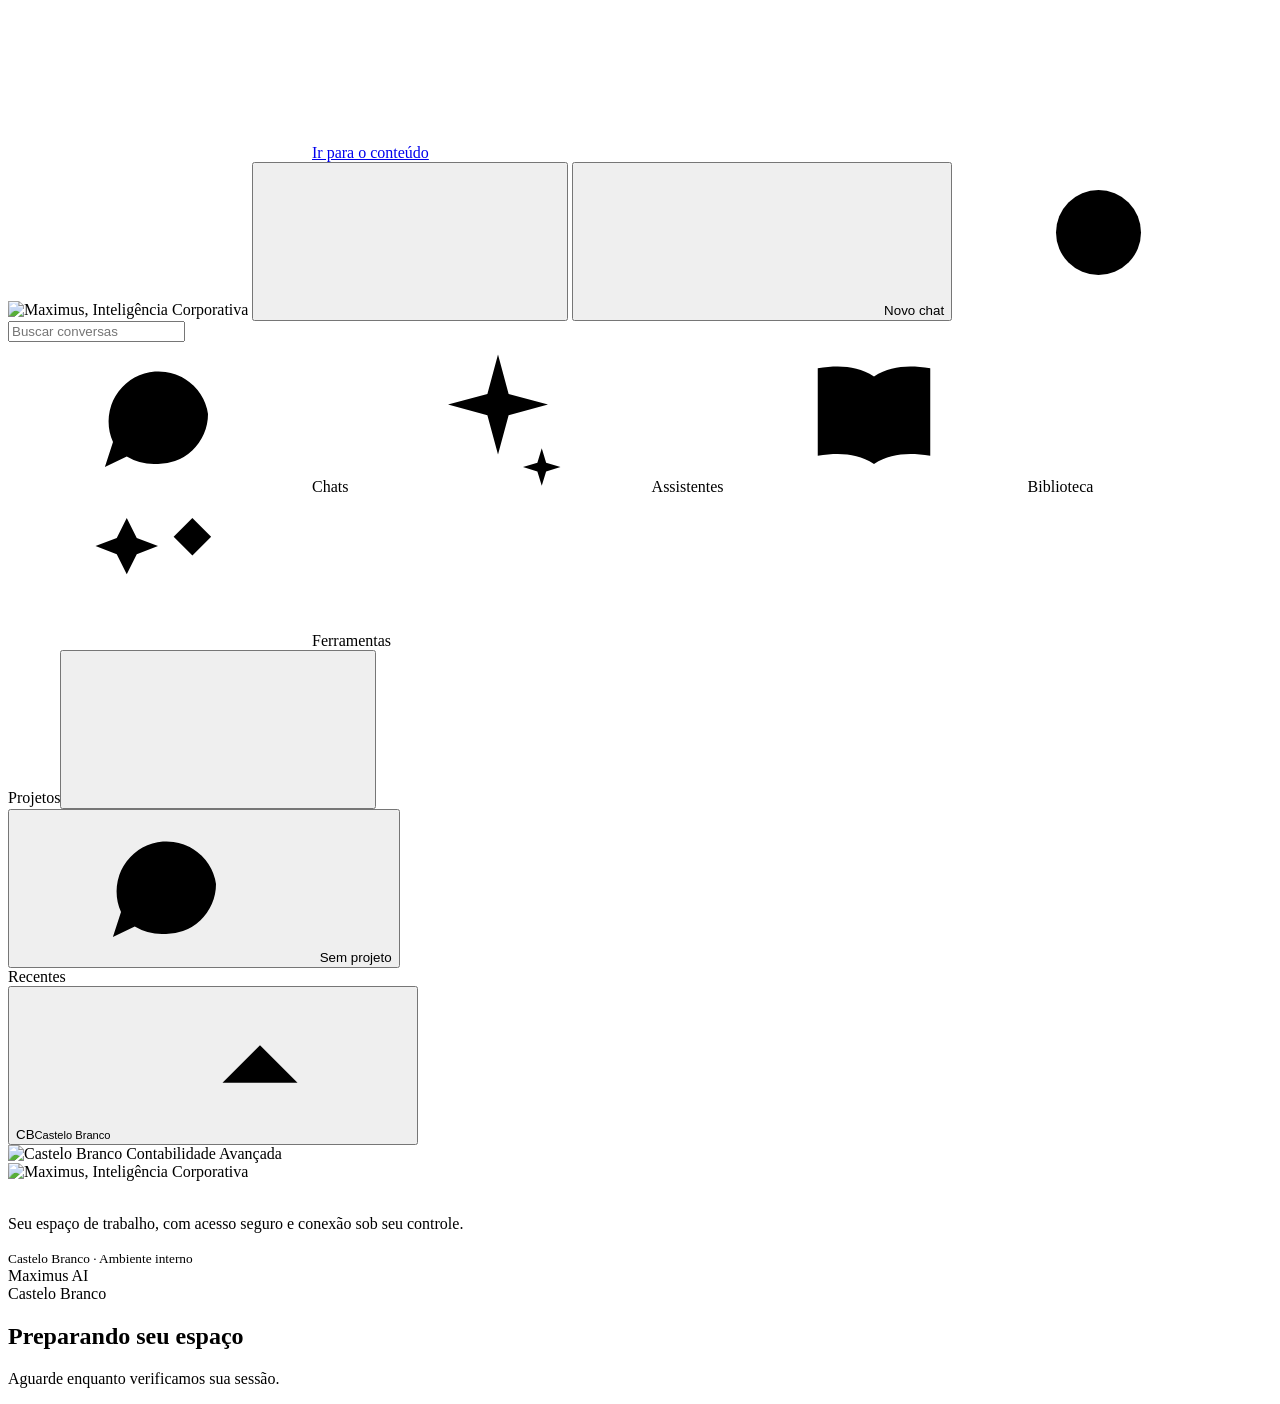
==== frontend/public/index.html @ 84b8471f "Build Maximus frontend and contextual chat MVP" ====
<!doctype html>
<html lang="pt-BR">
<head>
  <meta charset="utf-8">
  <meta name="viewport" content="width=device-width, initial-scale=1">
  <meta name="theme-color" content="#102f4a">
  <title>Maximus AI | Castelo Branco</title>
  <link rel="icon" href="/maximus-mark.svg" type="image/svg+xml">
  <link rel="stylesheet" href="/styles.css">
  <script src="/markdown-it.min.js" defer></script>
  <script src="/app.js" defer></script>
</head>
<body>
  <svg class="icon-sprite" xmlns="http://www.w3.org/2000/svg" aria-hidden="true">
    <symbol id="icon-plus" viewBox="0 0 24 24"><path d="M12 5v14M5 12h14"/></symbol>
    <symbol id="icon-search" viewBox="0 0 24 24"><circle cx="10.8" cy="10.8" r="6.8"/><path d="m16 16 4.5 4.5"/></symbol>
    <symbol id="icon-chat" viewBox="0 0 24 24"><path d="M20 11.5a8 8 0 0 1-8.5 8A8.5 8.5 0 0 1 7 18.3L3.5 20l1.3-4A8 8 0 1 1 20 11.5Z"/></symbol>
    <symbol id="icon-sparkles" viewBox="0 0 24 24"><path d="m12 2 1.7 6.3L20 10l-6.3 1.7L12 18l-1.7-6.3L4 10l6.3-1.7L12 2ZM19 17l.7 2.3L22 20l-2.3.7L19 23l-.7-2.3L16 20l2.3-.7L19 17Z"/></symbol>
    <symbol id="icon-book" viewBox="0 0 24 24"><path d="M12 5.5C9.2 3.8 6.5 3.7 3 4.2v14c3.5-.5 6.2-.4 9 1.3 2.8-1.7 5.5-1.8 9-1.3v-14c-3.5-.5-6.2-.4-9 1.3ZM12 5.5v14"/></symbol>
    <symbol id="icon-tools" viewBox="0 0 24 24"><path d="m14.5 6.5 3-3 3 3-3 3M3.5 20.5l10-10M7 3.5l1.6 3.2L12 8l-3.4 1.3L7 12.5 5.4 9.3 2 8l3.4-1.3L7 3.5Z"/></symbol>
    <symbol id="icon-accounts" viewBox="0 0 24 24"><rect x="3" y="5" width="18" height="14" rx="2"/><path d="M3 10h18M7 15h5"/></symbol>
    <symbol id="icon-logout" viewBox="0 0 24 24"><path d="M10 4H5a2 2 0 0 0-2 2v12a2 2 0 0 0 2 2h5M13 7l5 5-5 5M8 12h10"/></symbol>
    <symbol id="icon-settings" viewBox="0 0 24 24"><path d="M10 2.7h4l.6 2.1 1.9.8 1.9-1.1 2.8 2.8-1.1 1.9.8 1.9 2.1.6v4l-2.1.6-.8 1.9 1.1 1.9-2.8 2.8-1.9-1.1-1.9.8-.6 2.1h-4l-.6-2.1-1.9-.8-1.9 1.1-2.8-2.8 1.1-1.9-.8-1.9-2.1-.6v-4l2.1-.6.8-1.9-1.1-1.9 2.8-2.8 1.9 1.1 1.9-.8.6-2.1Z"/><circle cx="12" cy="12" r="3"/></symbol>
    <symbol id="icon-chevron-up" viewBox="0 0 24 24"><path d="m6 15 6-6 6 6"/></symbol>
    <symbol id="icon-arrow-up" viewBox="0 0 24 24"><path d="M12 20V4M5.5 10.5 12 4l6.5 6.5"/></symbol>
    <symbol id="icon-edit" viewBox="0 0 24 24"><path d="M4 20h4l11-11a2.1 2.1 0 0 0-4-4L4 16v4ZM13.5 6.5l4 4"/></symbol>
    <symbol id="icon-trash" viewBox="0 0 24 24"><path d="M4.5 7h15M9 7V4h6v3M7 7l1 13h8l1-13M10 10v7M14 10v7"/></symbol>
    <symbol id="icon-attach" viewBox="0 0 24 24"><path d="m8 12.5 6.9-6.9a3 3 0 0 1 4.2 4.2l-9.2 9.2a5 5 0 0 1-7.1-7.1l9.2-9.2M6.2 14.3l7.1-7.1"/></symbol>
    <symbol id="icon-mic" viewBox="0 0 24 24"><rect x="9" y="2.5" width="6" height="12" rx="3"/><path d="M5.5 10.5a6.5 6.5 0 0 0 13 0M12 17v4M8 21h8"/></symbol>
    <symbol id="icon-audio-file" viewBox="0 0 24 24"><path d="M5 3h9l5 5v13H5zM14 3v5h5M8 15h1m2-3v6m3-4v2m3-3v4"/></symbol>
    <symbol id="icon-file" viewBox="0 0 24 24"><path d="M6 2.5h8l4 4V21H6a2 2 0 0 1-2-2V4.5a2 2 0 0 1 2-2ZM14 2.5v5h4M8 12h8M8 16h6"/></symbol>
    <symbol id="icon-file-image" viewBox="0 0 24 24"><rect x="3" y="3" width="18" height="18" rx="2"/><circle cx="8" cy="8" r="1.5"/><path d="m4 17 5-5 3 3 3-4 5 6"/></symbol>
    <symbol id="icon-file-table" viewBox="0 0 24 24"><rect x="3" y="3" width="18" height="18" rx="2"/><path d="M3 9h18M3 15h18M10 9v12M16 9v12"/></symbol>
    <symbol id="icon-file-slides" viewBox="0 0 24 24"><rect x="3" y="4" width="18" height="14" rx="2"/><path d="M12 18v3M8 21h8M7 9h10M7 13h7"/></symbol>
    <symbol id="icon-folder" viewBox="0 0 24 24"><path d="M3 6.5h7l2 2h9v10.5a2 2 0 0 1-2 2H5a2 2 0 0 1-2-2z"/></symbol>
    <symbol id="icon-close" viewBox="0 0 24 24"><path d="m5 5 14 14M19 5 5 19"/></symbol>
  </svg>
  <a class="skip-link" href="#main">Ir para o conteúdo</a>
  <div class="shell">
    <aside class="rail" aria-label="Identidade visual">
      <div class="chat-sidebar">
        <img class="chat-sidebar-logo" src="/maximus-logo-transparent.png" alt="Maximus, Inteligência Corporativa">
        <button id="chat-mobile-close" class="chat-mobile-close" type="button" aria-label="Fechar conversas"><svg class="ui-icon"><use href="#icon-close"/></svg></button>
        <button id="chat-new" class="chat-side-start" type="button"><svg class="ui-icon"><use href="#icon-plus"/></svg> Novo chat</button>
        <label class="chat-side-search" for="chat-search"><svg class="ui-icon"><use href="#icon-search"/></svg><input id="chat-search" type="search" maxlength="200" placeholder="Buscar conversas" autocomplete="off"></label>
        <nav class="chat-side-nav" aria-label="Navegação do chat"><span class="chat-side-current" aria-current="page"><svg class="ui-icon"><use href="#icon-chat"/></svg> Chats</span><button id="chat-sidebar-governance" type="button" hidden><svg class="ui-icon"><use href="#icon-accounts"/></svg> Governança</button><span><svg class="ui-icon"><use href="#icon-sparkles"/></svg> Assistentes</span><span><svg class="ui-icon"><use href="#icon-book"/></svg> Biblioteca</span><span><svg class="ui-icon"><use href="#icon-tools"/></svg> Ferramentas</span></nav>
        <div class="chat-side-recent"><section class="chat-side-projects" aria-label="Projetos"><div class="chat-project-heading"><span>Projetos</span><button id="chat-project-new" type="button" aria-label="Criar projeto" title="Criar projeto"><svg class="ui-icon"><use href="#icon-plus"/></svg></button></div><button id="chat-project-general" class="chat-project-open" type="button"><svg class="ui-icon"><use href="#icon-chat"/></svg> Sem projeto</button><div id="chat-project-list"></div></section><span id="chat-list-heading">Recentes</span><div id="chat-conversations" aria-live="polite"></div><button id="chat-list-more" type="button" hidden>Carregar mais</button><form id="chat-title-form" class="chat-title-form" hidden><label class="sr-only" for="chat-title-input">Título da conversa</label><input id="chat-title-input" maxlength="60" required><button type="submit" aria-label="Salvar título">✓</button><button id="chat-title-cancel" type="button" aria-label="Cancelar">×</button></form></div>
        <div class="chat-side-user-wrap">
          <div id="chat-user-menu" class="chat-user-menu" hidden><button id="chat-menu-context" type="button"><svg class="ui-icon"><use href="#icon-book"/></svg> Meu contexto</button><button id="chat-menu-governance" type="button" hidden><svg class="ui-icon"><use href="#icon-accounts"/></svg> Governança</button><span class="chat-settings-unavailable"><svg class="ui-icon"><use href="#icon-settings"/></svg> Configurações <small>Em breve</small></span><button id="chat-sidebar-logout" type="button"><svg class="ui-icon"><use href="#icon-logout"/></svg> Sair</button></div>
          <button id="chat-side-user" class="chat-side-user" type="button" aria-expanded="false" aria-controls="chat-user-menu" aria-label="Abrir menu do perfil"><span class="chat-side-avatar" aria-hidden="true">CB</span><span class="chat-side-identity"><strong id="chat-sidebar-employee"></strong><small>Castelo Branco</small></span><svg class="ui-icon chat-side-chevron" aria-hidden="true"><use href="#icon-chevron-up"/></svg></button>
        </div>
      </div>
      <div class="brand"><img class="company-logo" src="/castelo-branco.png" alt="Castelo Branco Contabilidade Avançada"></div>
      <div class="login-product"><img src="/maximus-logo-transparent.png" alt="Maximus, Inteligência Corporativa"></div>
      <div class="rail-center" aria-hidden="true"><span class="orbit orbit-one"></span><span class="orbit orbit-two"></span><span class="orbit-core"><img src="/castelo-lion.png" alt=""></span></div>
      <div class="rail-footer"><span class="rail-rule"></span><p>Seu espaço de trabalho, com acesso seguro e conexão sob seu controle.</p><small>Castelo Branco · Ambiente interno</small></div>
    </aside>

    <main id="main" class="main" tabindex="-1">
      <header class="topbar"><div class="topbar-product"><img src="/maximus-mark.svg" alt=""><span>Maximus AI</span></div><nav id="workspace-nav" class="workspace-nav" aria-label="Área de trabalho" hidden><button id="chat-nav" class="text-button" type="button">Conversa</button><button id="accounts-nav" class="text-button" type="button">Contas</button><button id="governance-nav" class="text-button" type="button">Governança</button></nav><div id="session-actions" class="session-actions" hidden><span id="employee-label"></span><button id="logout-button" class="text-button" type="button">Sair da conta</button></div></header>
      <div id="status" class="status" role="status" aria-live="polite" hidden></div>

      <section id="loading-view" class="view narrow-view" aria-labelledby="loading-title"><span class="eyebrow">Castelo Branco</span><h1 id="loading-title" tabindex="-1">Preparando seu espaço</h1><p>Aguarde enquanto verificamos sua sessão.</p><span class="loading-bar" aria-hidden="true"></span></section>

      <section id="login-view" class="view narrow-view" aria-labelledby="login-title" hidden>
        <div class="login-company" aria-label="Castelo Branco Contabilidade Avançada"><img src="/castelo-lion.png" alt=""><span><strong>CASTELO<br>BRANCO</strong><small>CONTABILIDADE AVANÇADA</small></span></div>
        <h1 id="login-title" tabindex="-1">Entrar na sua conta</h1><p class="lead">Acesse o Maximus AI com seu código de colaborador e sua senha.</p>
        <form id="login-form" class="form-card">
          <label for="employee-code">Código de colaborador</label><input id="employee-code" name="employee_code" autocomplete="username" placeholder="Seu código de acesso" maxlength="128" required>
          <label for="login-password">Senha</label><input id="login-password" name="password" type="password" autocomplete="current-password" placeholder="Sua senha" maxlength="1024" required>
          <p id="login-error" class="field-error" role="alert" hidden></p>
          <button class="primary-button" type="submit">Entrar <span aria-hidden="true">→</span></button>
        </form>
        <p class="support-note">Ainda não recebeu acesso? Fale com o responsável pela sua conta na Castelo Branco.</p>
      </section>

      <section id="password-view" class="view narrow-view" aria-labelledby="password-title" hidden>
        <span class="eyebrow">Primeiro acesso</span><h1 id="password-title" tabindex="-1">Crie sua senha definitiva.</h1><p class="lead">Sua senha temporária precisa ser trocada antes de usar o Maximus AI.</p>
        <form id="password-form" class="form-card">
          <label for="current-password">Senha temporária</label><input id="current-password" name="current_password" type="password" autocomplete="current-password" required>
          <label for="new-password">Nova senha</label><input id="new-password" name="new_password" type="password" autocomplete="new-password" minlength="12" maxlength="1024" required aria-describedby="password-hint">
          <p id="password-hint" class="input-hint">Use pelo menos 12 caracteres.</p>
          <label for="confirm-password">Confirme a nova senha</label><input id="confirm-password" name="confirm_password" type="password" autocomplete="new-password" required>
          <p id="password-error" class="field-error" role="alert" hidden></p>
          <button class="primary-button" type="submit">Salvar nova senha <span aria-hidden="true">↗</span></button>
        </form>
      </section>

      <section id="home-view" class="view wide-view" aria-labelledby="home-title" hidden>
        <div class="page-heading"><div><span class="eyebrow">Contas atribuídas</span><h1 id="home-title" tabindex="-1">Suas contas</h1><p class="lead">Veja as contas disponíveis e conclua a conexão quando necessário.</p></div><span class="phase-tag">Acesso protegido</span></div>
        <div class="section-heading"><div><h2>Suas contas</h2><p>Somente as contas atribuídas a você aparecem nesta lista.</p></div><button id="refresh-button" class="secondary-button" type="button">Atualizar</button></div>
        <div id="credentials-list" class="credentials-list" aria-live="polite"></div>
      </section>

      <section id="chat-view" class="view chat-view" aria-labelledby="chat-title" hidden>
        <h1 id="chat-title" class="sr-only" tabindex="-1">Conversa com Maximus AI</h1>
        <header class="chat-topbar"><strong id="chat-topic">Nova conversa</strong><div class="chat-top-actions"><button id="chat-mobile-list" class="text-button" type="button">Conversas</button><button id="chat-context" class="text-button" type="button"><svg class="ui-icon"><use href="#icon-book"/></svg> Contexto</button><label class="credential-picker" for="chat-credential" hidden>Conta<select id="chat-credential"></select></label><button id="chat-header-accounts" class="text-button" type="button" hidden><svg class="ui-icon"><use href="#icon-accounts"/></svg> Contas</button><button id="chat-header-logout" class="text-button" type="button"><svg class="ui-icon"><use href="#icon-logout"/></svg> Sair</button></div></header>
        <div class="chat-stage"><div id="chat-reconnect" class="chat-reconnect" hidden><p id="chat-reconnect-text"></p><button id="chat-reconnect-button" class="secondary-button" type="button">Reconectar conta</button></div><div class="chat-history-actions"><button id="chat-more" class="text-button" type="button" hidden>Carregar mensagens anteriores</button></div><div id="chat-transcript" class="chat-transcript" role="log" aria-label="Mensagens da conversa" aria-live="polite" tabindex="0"></div><div id="chat-files" class="chat-files" aria-live="polite"></div><p id="chat-audio-status" class="chat-audio-status" role="status" hidden></p><form id="chat-form" class="chat-composer"><details id="chat-add-menu" class="chat-add-menu"><summary title="Adicionar conteúdo" aria-label="Adicionar conteúdo"><svg class="ui-icon" aria-hidden="true"><use href="#icon-plus"/></svg></summary><div class="chat-add-options"><button id="chat-add-file" type="button"><svg class="ui-icon" aria-hidden="true"><use href="#icon-attach"/></svg> Adicionar arquivos</button><button id="chat-add-audio" type="button"><svg class="ui-icon" aria-hidden="true"><use href="#icon-audio-file"/></svg> Transcrever áudio</button></div></details><input id="chat-attachments" class="sr-only" type="file" multiple accept=".pdf,.txt,.md,.csv,.tsv,.doc,.docx,.rtf,.odt,.ppt,.pptx,.xls,.xlsx,.json,.xml,.html,.py,.js,.ts,.css,.sql,.yaml,.yml,.png,.jpg,.jpeg,.webp,.gif"><input id="chat-audio-file" class="sr-only" type="file" accept=".mp3,.mp4,.mpeg,.mpga,.m4a,.wav,.webm,.ogg,.opus"><label for="chat-text" class="sr-only">Sua mensagem</label><textarea id="chat-text" name="text" rows="1" maxlength="100000" placeholder="Digite sua mensagem..."></textarea><button id="chat-record" class="chat-attach" type="button" title="Gravar áudio" aria-label="Gravar áudio"><svg class="ui-icon" aria-hidden="true"><use href="#icon-mic"/></svg></button><button class="chat-send" type="submit" aria-label="Enviar mensagem"><svg class="ui-icon"><use href="#icon-arrow-up"/></svg></button></form><p class="chat-caution">O Maximus pode cometer erros. Verifique informações importantes.</p></div>
      </section>

      <section id="governance-view" class="view governance-view" aria-labelledby="governance-title" hidden>
        <div class="page-heading"><div><span class="eyebrow">Governança</span><h1 id="governance-title" tabindex="-1">Visão de uso</h1><p class="lead">Indicadores agregados e ocorrências da organização.</p></div></div>
        <form id="report-form" class="report-filters"><label for="report-start">De<input id="report-start" type="date" required></label><label for="report-end">Até<input id="report-end" type="date" required></label><button class="secondary-button" type="submit">Atualizar</button><button id="report-export" class="secondary-button" type="button">Exportar relatório</button></form>
        <div id="report-summary" class="report-summary" aria-live="polite"></div>
        <div class="governance-grid"><section class="governance-panel" aria-labelledby="usage-title"><h2 id="usage-title">Uso por departamento</h2><div id="usage-list"></div></section><section class="governance-panel" aria-labelledby="categories-title"><h2 id="categories-title">Categorias de achados</h2><div id="categories-list"></div></section></div>
        <div class="governance-grid"><section class="governance-panel" aria-labelledby="runs-title"><h2 id="runs-title">Runs recentes</h2><div id="governance-runs"></div><button id="runs-more" class="text-button" type="button" hidden>Carregar mais</button></section><section class="governance-panel" aria-labelledby="findings-title"><h2 id="findings-title">Achados e alertas</h2><div id="governance-findings"></div><div id="governance-alerts"></div></section></div>
        <section id="run-detail" class="governance-panel run-detail" aria-labelledby="run-detail-title" hidden><div class="detail-heading"><h2 id="run-detail-title">Detalhe do run</h2><button id="run-detail-close" class="text-button" type="button">Fechar</button></div><p>Esta leitura de conteúdo bruto foi registrada para auditoria.</p><pre id="run-detail-content"></pre><button id="run-export" class="secondary-button" type="button">Exportar este run</button></section>
      </section>

      <section id="connect-view" class="view narrow-view" aria-labelledby="connect-title" hidden>
        <button id="back-button" class="back-button" type="button"><span aria-hidden="true">←</span> Voltar às contas</button>
        <span class="eyebrow">Conexão da conta</span><h1 id="connect-title" tabindex="-1">Conclua a conexão.</h1><p id="connect-description" class="lead"></p>
        <ol class="steps"><li>Na outra aba, entre na conta e autorize o acesso.</li><li>Ao terminar, copie o endereço completo da página que abrir, mesmo que ela mostre um erro de conexão.</li><li>Volte aqui, cole o endereço e conclua.</li></ol>
        <p class="timeout-note">Este pedido de conexão vale por 10 minutos. Se o prazo acabar, comece novamente.</p>
        <p id="authorize-fallback" class="fallback-link" hidden>Não abriu outra aba? <a id="authorize-link" href="#" target="_blank" rel="noopener noreferrer">Abrir página de autorização</a>.</p>
        <form id="callback-form" class="form-card"><label for="callback-url">Endereço final da página</label><input id="callback-url" name="callback_url" type="url" inputmode="url" autocomplete="off" placeholder="Cole a URL completa aqui" maxlength="4096" required><p id="callback-error" class="field-error" role="alert" hidden></p><button class="primary-button" type="submit">Concluir conexão <span aria-hidden="true">↗</span></button></form>
      </section>
    </main>
  </div>
  <dialog id="project-dialog" class="project-dialog" aria-labelledby="project-dialog-title"><form id="project-form"><h2 id="project-dialog-title">Novo projeto</h2><label for="project-name">Nome do projeto</label><input id="project-name" maxlength="80" required><div class="project-dialog-actions"><button id="project-cancel" class="secondary-button" type="button">Cancelar</button><button class="primary-button" type="submit">Salvar</button></div></form></dialog>
  <dialog id="context-dialog" class="context-dialog" aria-labelledby="context-title"><div class="context-head"><div><h2 id="context-title">Contexto</h2><p>O que o Maximus sabe sobre você e como deve responder.</p></div><button id="context-close" class="text-button" type="button" aria-label="Fechar contexto">Fechar</button></div><label for="context-scope">Ver contexto de</label><select id="context-scope"><option value="profile">Meu perfil</option><option value="project">Projeto atual</option><option value="conversation">Conversa atual</option></select><form id="profile-form" hidden><label for="profile-text">Perfil do colaborador</label><p>O Maximus atualiza este texto quando você compartilha informações duráveis. Você pode corrigir ou apagar o conteúdo.</p><textarea id="profile-text" maxlength="3000" rows="7" placeholder="O perfil será formado ao longo das conversas."></textarea><p id="profile-error" class="field-error" role="alert" hidden></p><button class="secondary-button" type="submit">Salvar perfil</button></form><h3 id="context-list-label">Notas adicionais</h3><div id="context-list" class="context-list" aria-live="polite"></div><form id="context-form"><label for="context-kind">Tipo</label><select id="context-kind"><option value="instruction">Instrução</option><option value="memory">Memória</option></select><label for="context-content">Conteúdo</label><textarea id="context-content" maxlength="1000" rows="3" required placeholder="Ex.: Prefiro respostas objetivas."></textarea><p id="context-error" class="field-error" role="alert" hidden></p><div class="project-dialog-actions"><button id="context-cancel-edit" class="secondary-button" type="button" hidden>Cancelar edição</button><button class="primary-button" type="submit">Adicionar</button></div></form></dialog>
  <dialog id="artifact-dialog" class="artifact-dialog" aria-labelledby="artifact-dialog-title">
    <div class="artifact-dialog-head"><div><span class="eyebrow">Prévia do arquivo</span><h2 id="artifact-dialog-title"></h2></div><button id="artifact-dialog-close" type="button" aria-label="Fechar visualização">Fechar</button></div>
    <div id="artifact-dialog-body" class="artifact-dialog-body" aria-live="polite"></div>
    <div class="artifact-dialog-foot"><p id="artifact-dialog-note"></p><a id="artifact-dialog-download" class="secondary-button" href="" download>Baixar arquivo</a></div>
  </dialog>
</body>
</html>
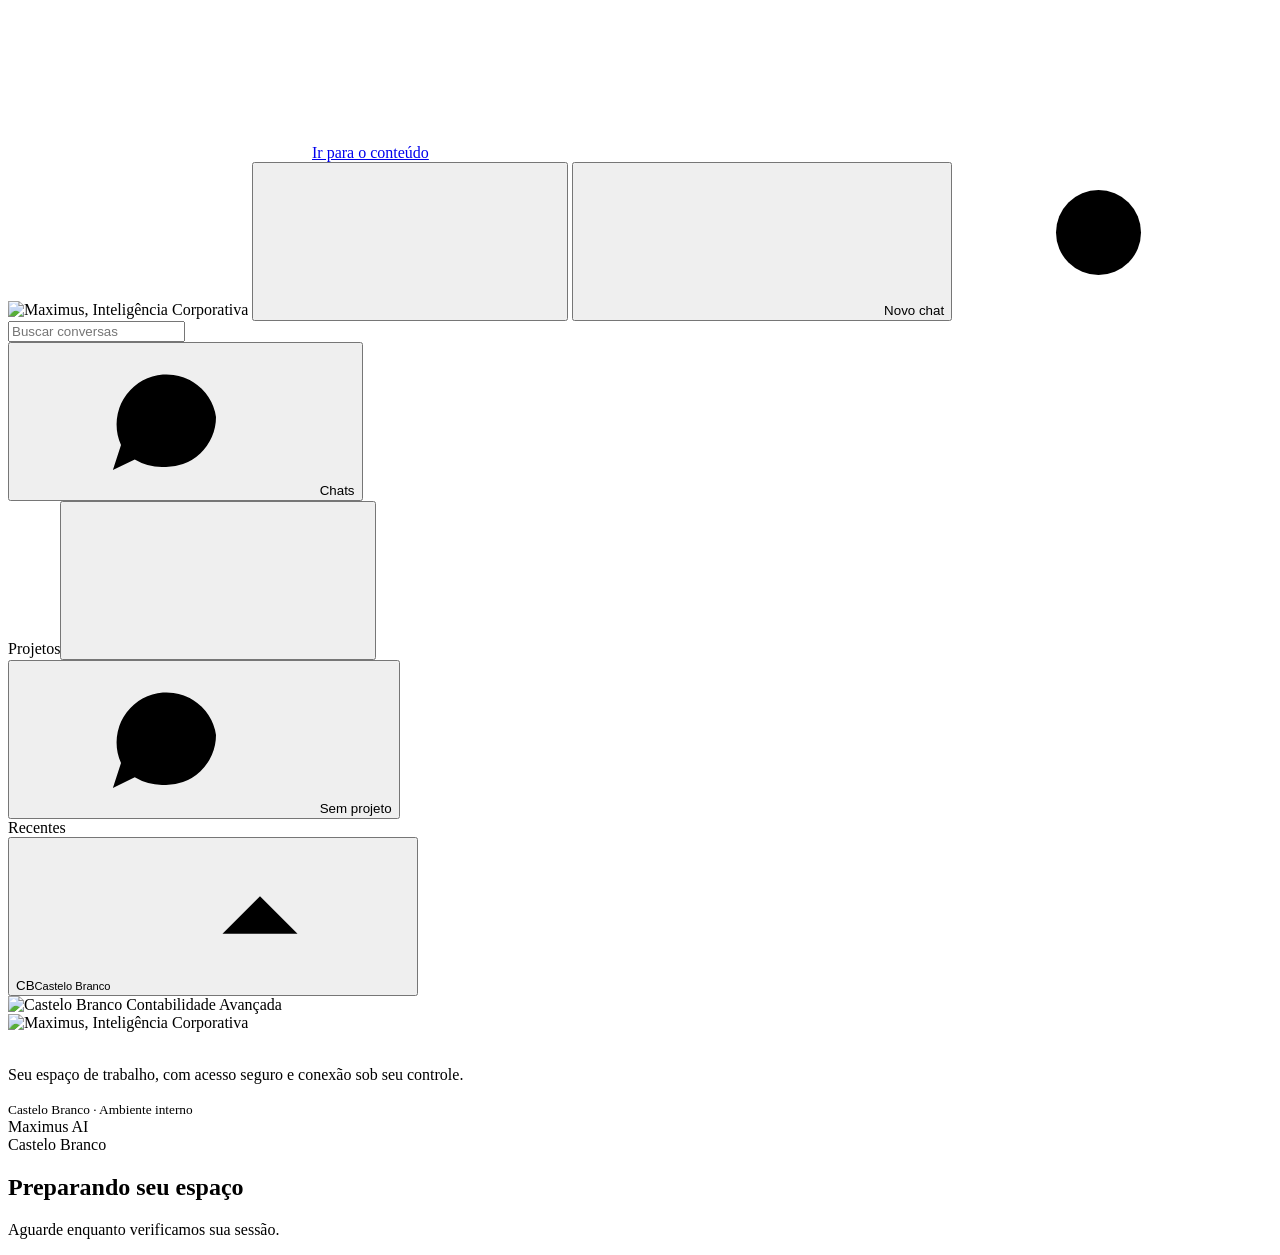
==== commit 17e7f822: "Add department knowledge and profile learning" ====
--- a/frontend/public/index.html
+++ b/frontend/public/index.html
@@ -43,7 +43,7 @@
         <button id="chat-mobile-close" class="chat-mobile-close" type="button" aria-label="Fechar conversas"><svg class="ui-icon"><use href="#icon-close"/></svg></button>
         <button id="chat-new" class="chat-side-start" type="button"><svg class="ui-icon"><use href="#icon-plus"/></svg> Novo chat</button>
         <label class="chat-side-search" for="chat-search"><svg class="ui-icon"><use href="#icon-search"/></svg><input id="chat-search" type="search" maxlength="200" placeholder="Buscar conversas" autocomplete="off"></label>
-        <nav class="chat-side-nav" aria-label="Navegação do chat"><span class="chat-side-current" aria-current="page"><svg class="ui-icon"><use href="#icon-chat"/></svg> Chats</span><button id="chat-sidebar-governance" type="button" hidden><svg class="ui-icon"><use href="#icon-accounts"/></svg> Governança</button><span><svg class="ui-icon"><use href="#icon-sparkles"/></svg> Assistentes</span><span><svg class="ui-icon"><use href="#icon-book"/></svg> Biblioteca</span><span><svg class="ui-icon"><use href="#icon-tools"/></svg> Ferramentas</span></nav>
+        <nav class="chat-side-nav" aria-label="Navegação principal"><button id="chat-sidebar-chat" class="chat-side-current" type="button" aria-current="page"><svg class="ui-icon"><use href="#icon-chat"/></svg> Chats</button><button id="chat-sidebar-accounts" type="button" hidden><svg class="ui-icon"><use href="#icon-accounts"/></svg> Contas</button><button id="chat-sidebar-governance" type="button" hidden><svg class="ui-icon"><use href="#icon-accounts"/></svg> Governança</button></nav>
         <div class="chat-side-recent"><section class="chat-side-projects" aria-label="Projetos"><div class="chat-project-heading"><span>Projetos</span><button id="chat-project-new" type="button" aria-label="Criar projeto" title="Criar projeto"><svg class="ui-icon"><use href="#icon-plus"/></svg></button></div><button id="chat-project-general" class="chat-project-open" type="button"><svg class="ui-icon"><use href="#icon-chat"/></svg> Sem projeto</button><div id="chat-project-list"></div></section><span id="chat-list-heading">Recentes</span><div id="chat-conversations" aria-live="polite"></div><button id="chat-list-more" type="button" hidden>Carregar mais</button><form id="chat-title-form" class="chat-title-form" hidden><label class="sr-only" for="chat-title-input">Título da conversa</label><input id="chat-title-input" maxlength="60" required><button type="submit" aria-label="Salvar título">✓</button><button id="chat-title-cancel" type="button" aria-label="Cancelar">×</button></form></div>
         <div class="chat-side-user-wrap">
           <div id="chat-user-menu" class="chat-user-menu" hidden><button id="chat-menu-context" type="button"><svg class="ui-icon"><use href="#icon-book"/></svg> Meu contexto</button><button id="chat-menu-governance" type="button" hidden><svg class="ui-icon"><use href="#icon-accounts"/></svg> Governança</button><span class="chat-settings-unavailable"><svg class="ui-icon"><use href="#icon-settings"/></svg> Configurações <small>Em breve</small></span><button id="chat-sidebar-logout" type="button"><svg class="ui-icon"><use href="#icon-logout"/></svg> Sair</button></div>
@@ -102,6 +102,7 @@
         <div class="page-heading"><div><span class="eyebrow">Governança</span><h1 id="governance-title" tabindex="-1">Visão de uso</h1><p class="lead">Indicadores agregados e ocorrências da organização.</p></div></div>
         <form id="report-form" class="report-filters"><label for="report-start">De<input id="report-start" type="date" required></label><label for="report-end">Até<input id="report-end" type="date" required></label><button class="secondary-button" type="submit">Atualizar</button><button id="report-export" class="secondary-button" type="button">Exportar relatório</button></form>
         <div id="report-summary" class="report-summary" aria-live="polite"></div>
+        <section class="governance-panel" aria-labelledby="knowledge-title"><h2 id="knowledge-title">Biblioteca por departamento</h2><p>PDF, TXT e Markdown ficam disponíveis apenas para colaboradores do departamento selecionado.</p><div class="report-filters"><label for="knowledge-department">Departamento<select id="knowledge-department"></select></label><label for="knowledge-file">Adicionar documento<input id="knowledge-file" type="file" accept=".pdf,.txt,.md"></label><button id="knowledge-upload" class="secondary-button" type="button">Enviar e indexar</button></div><div id="knowledge-documents" aria-live="polite"></div></section>
         <div class="governance-grid"><section class="governance-panel" aria-labelledby="usage-title"><h2 id="usage-title">Uso por departamento</h2><div id="usage-list"></div></section><section class="governance-panel" aria-labelledby="categories-title"><h2 id="categories-title">Categorias de achados</h2><div id="categories-list"></div></section></div>
         <div class="governance-grid"><section class="governance-panel" aria-labelledby="runs-title"><h2 id="runs-title">Runs recentes</h2><div id="governance-runs"></div><button id="runs-more" class="text-button" type="button" hidden>Carregar mais</button></section><section class="governance-panel" aria-labelledby="findings-title"><h2 id="findings-title">Achados e alertas</h2><div id="governance-findings"></div><div id="governance-alerts"></div></section></div>
         <section id="run-detail" class="governance-panel run-detail" aria-labelledby="run-detail-title" hidden><div class="detail-heading"><h2 id="run-detail-title">Detalhe do run</h2><button id="run-detail-close" class="text-button" type="button">Fechar</button></div><p>Esta leitura de conteúdo bruto foi registrada para auditoria.</p><pre id="run-detail-content"></pre><button id="run-export" class="secondary-button" type="button">Exportar este run</button></section>
@@ -118,9 +119,18 @@
     </main>
   </div>
   <dialog id="project-dialog" class="project-dialog" aria-labelledby="project-dialog-title"><form id="project-form"><h2 id="project-dialog-title">Novo projeto</h2><label for="project-name">Nome do projeto</label><input id="project-name" maxlength="80" required><div class="project-dialog-actions"><button id="project-cancel" class="secondary-button" type="button">Cancelar</button><button class="primary-button" type="submit">Salvar</button></div></form></dialog>
-  <dialog id="context-dialog" class="context-dialog" aria-labelledby="context-title"><div class="context-head"><div><h2 id="context-title">Contexto</h2><p>O que o Maximus sabe sobre você e como deve responder.</p></div><button id="context-close" class="text-button" type="button" aria-label="Fechar contexto">Fechar</button></div><label for="context-scope">Ver contexto de</label><select id="context-scope"><option value="profile">Meu perfil</option><option value="project">Projeto atual</option><option value="conversation">Conversa atual</option></select><form id="profile-form" hidden><label for="profile-text">Perfil do colaborador</label><p>O Maximus atualiza este texto quando você compartilha informações duráveis. Você pode corrigir ou apagar o conteúdo.</p><textarea id="profile-text" maxlength="3000" rows="7" placeholder="O perfil será formado ao longo das conversas."></textarea><p id="profile-error" class="field-error" role="alert" hidden></p><button class="secondary-button" type="submit">Salvar perfil</button></form><h3 id="context-list-label">Notas adicionais</h3><div id="context-list" class="context-list" aria-live="polite"></div><form id="context-form"><label for="context-kind">Tipo</label><select id="context-kind"><option value="instruction">Instrução</option><option value="memory">Memória</option></select><label for="context-content">Conteúdo</label><textarea id="context-content" maxlength="1000" rows="3" required placeholder="Ex.: Prefiro respostas objetivas."></textarea><p id="context-error" class="field-error" role="alert" hidden></p><div class="project-dialog-actions"><button id="context-cancel-edit" class="secondary-button" type="button" hidden>Cancelar edição</button><button class="primary-button" type="submit">Adicionar</button></div></form></dialog>
+  <dialog id="context-dialog" class="context-dialog" aria-labelledby="context-title"><div class="context-head"><div><h2 id="context-title">Contexto</h2><p>O que o Maximus sabe sobre você e como deve responder.</p></div><button id="context-close" class="text-button" type="button" aria-label="Fechar contexto">Fechar</button></div><label for="context-scope">Ver contexto de</label><select id="context-scope"><option value="profile">Meu perfil</option><option value="project">Projeto atual</option><option value="conversation">Conversa atual</option></select><form id="profile-form" hidden><label for="profile-text">Perfil do colaborador</label><p>O Maximus atualiza este texto quando você compartilha informações duráveis. Você pode corrigir ou apagar o conteúdo.</p><p id="profile-provenance" class="context-provenance" aria-live="polite"></p><a id="profile-origin" href="#" hidden></a><p id="profile-warning" class="field-error" role="alert" hidden>Este perfil contém texto que pode tentar alterar as regras do assistente. Ele não será incluído no contexto até você revisá-lo.</p><textarea id="profile-text" maxlength="3000" rows="7" placeholder="O perfil será formado ao longo das conversas."></textarea><p id="profile-error" class="field-error" role="alert" hidden></p><button class="secondary-button" type="submit">Salvar perfil</button></form><h3 id="context-list-label">Notas adicionais</h3><div id="context-list" class="context-list" aria-live="polite"></div><form id="context-form"><label for="context-kind">Tipo</label><select id="context-kind"><option value="instruction">Instrução</option><option value="memory">Memória</option></select><label for="context-content">Conteúdo</label><textarea id="context-content" maxlength="1000" rows="3" required placeholder="Ex.: Prefiro respostas objetivas."></textarea><p id="context-error" class="field-error" role="alert" hidden></p><div class="project-dialog-actions"><button id="context-cancel-edit" class="secondary-button" type="button" hidden>Cancelar edição</button><button class="primary-button" type="submit">Adicionar</button></div></form></dialog>
+  <dialog id="confirm-dialog" class="confirm-dialog" aria-labelledby="confirm-dialog-title" aria-describedby="confirm-dialog-message">
+    <div class="confirm-dialog-icon" aria-hidden="true"><svg class="ui-icon"><use href="#icon-trash"/></svg></div>
+    <h2 id="confirm-dialog-title"></h2>
+    <p id="confirm-dialog-message"></p>
+    <form method="dialog" class="confirm-dialog-actions">
+      <button id="confirm-dialog-cancel" class="secondary-button" value="cancel" autofocus>Cancelar</button>
+      <button class="confirm-dialog-delete" value="confirm">Excluir</button>
+    </form>
+  </dialog>
   <dialog id="artifact-dialog" class="artifact-dialog" aria-labelledby="artifact-dialog-title">
-    <div class="artifact-dialog-head"><div><span class="eyebrow">Prévia do arquivo</span><h2 id="artifact-dialog-title"></h2></div><button id="artifact-dialog-close" type="button" aria-label="Fechar visualização">Fechar</button></div>
+    <div class="artifact-dialog-head"><div class="artifact-dialog-heading"><span id="artifact-dialog-format" class="artifact-format-badge"></span><h2 id="artifact-dialog-title"></h2></div><button id="artifact-dialog-close" type="button" aria-label="Fechar visualização">Fechar</button></div>
     <div id="artifact-dialog-body" class="artifact-dialog-body" aria-live="polite"></div>
     <div class="artifact-dialog-foot"><p id="artifact-dialog-note"></p><a id="artifact-dialog-download" class="secondary-button" href="" download>Baixar arquivo</a></div>
   </dialog>
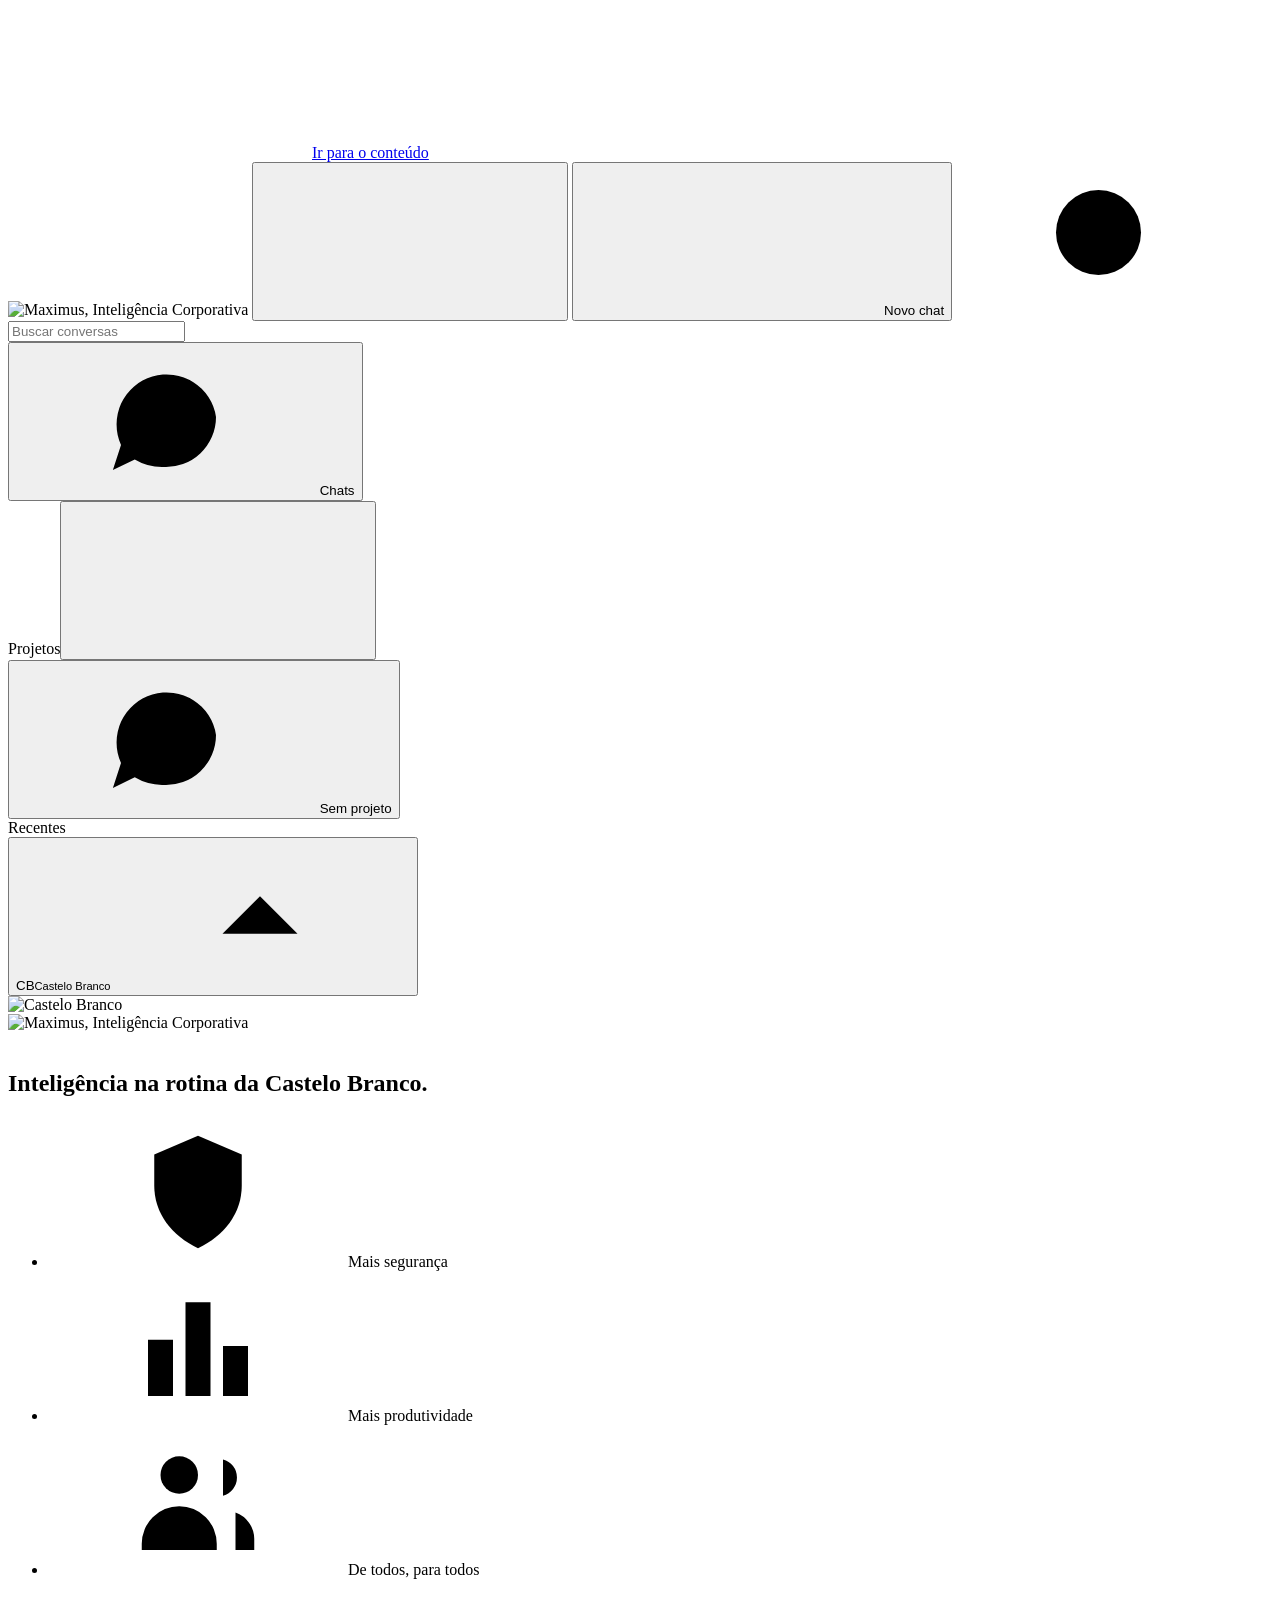
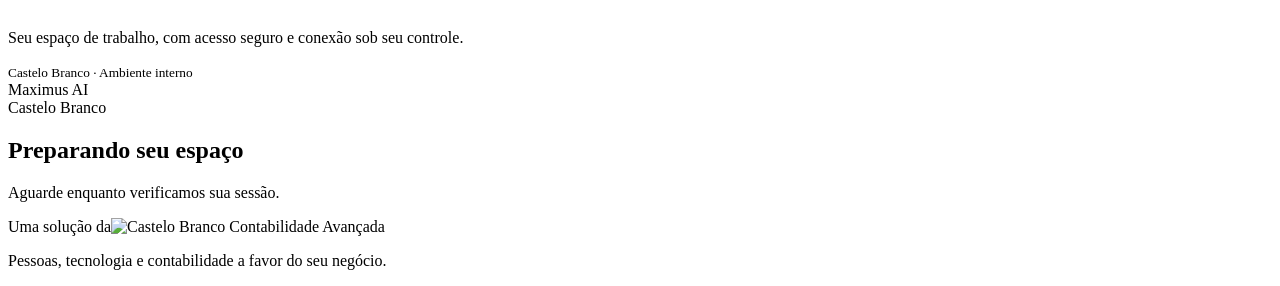
==== commit 3d709014: "feat: refresh Maximus login branding" ====
--- a/frontend/public/index.html
+++ b/frontend/public/index.html
@@ -5,7 +5,7 @@
   <meta name="viewport" content="width=device-width, initial-scale=1">
   <meta name="theme-color" content="#102f4a">
   <title>Maximus AI | Castelo Branco</title>
-  <link rel="icon" href="/maximus-mark.svg" type="image/svg+xml">
+  <link rel="icon" href="/maximus-favicon.png" type="image/png" sizes="128x128">
   <link rel="stylesheet" href="/styles.css">
   <script src="/markdown-it.min.js" defer></script>
   <script src="/app.js" defer></script>
@@ -34,12 +34,15 @@
     <symbol id="icon-file-slides" viewBox="0 0 24 24"><rect x="3" y="4" width="18" height="14" rx="2"/><path d="M12 18v3M8 21h8M7 9h10M7 13h7"/></symbol>
     <symbol id="icon-folder" viewBox="0 0 24 24"><path d="M3 6.5h7l2 2h9v10.5a2 2 0 0 1-2 2H5a2 2 0 0 1-2-2z"/></symbol>
     <symbol id="icon-close" viewBox="0 0 24 24"><path d="m5 5 14 14M19 5 5 19"/></symbol>
+    <symbol id="icon-shield-check" viewBox="0 0 24 24"><path d="M12 3 19 6v5c0 4.4-2.8 8-7 10-4.2-2-7-5.6-7-10V6z"/><path d="m8.5 12 2.2 2.2 4.8-5"/></symbol>
+    <symbol id="icon-chart-bars" viewBox="0 0 24 24"><path d="M4 20V11h4v9M10 20V5h4v15M16 20v-8h4v8M3 20h18"/></symbol>
+    <symbol id="icon-people" viewBox="0 0 24 24"><circle cx="9" cy="8" r="3"/><path d="M3 20v-1a6 6 0 0 1 12 0v1zM16 5.5a3 3 0 0 1 0 5.8M18 14a4.5 4.5 0 0 1 3 4.2V20h-3"/></symbol>
   </svg>
   <a class="skip-link" href="#main">Ir para o conteúdo</a>
   <div class="shell">
     <aside class="rail" aria-label="Identidade visual">
       <div class="chat-sidebar">
-        <img class="chat-sidebar-logo" src="/maximus-logo-transparent.png" alt="Maximus, Inteligência Corporativa">
+        <img class="chat-sidebar-logo maximus-wordmark" src="/maximus-logo-lion-first.png" alt="Maximus, Inteligência Corporativa">
         <button id="chat-mobile-close" class="chat-mobile-close" type="button" aria-label="Fechar conversas"><svg class="ui-icon"><use href="#icon-close"/></svg></button>
         <button id="chat-new" class="chat-side-start" type="button"><svg class="ui-icon"><use href="#icon-plus"/></svg> Novo chat</button>
         <label class="chat-side-search" for="chat-search"><svg class="ui-icon"><use href="#icon-search"/></svg><input id="chat-search" type="search" maxlength="200" placeholder="Buscar conversas" autocomplete="off"></label>
@@ -50,8 +53,18 @@
           <button id="chat-side-user" class="chat-side-user" type="button" aria-expanded="false" aria-controls="chat-user-menu" aria-label="Abrir menu do perfil"><span class="chat-side-avatar" aria-hidden="true">CB</span><span class="chat-side-identity"><strong id="chat-sidebar-employee"></strong><small>Castelo Branco</small></span><svg class="ui-icon chat-side-chevron" aria-hidden="true"><use href="#icon-chevron-up"/></svg></button>
         </div>
       </div>
-      <div class="brand"><img class="company-logo" src="/castelo-branco.png" alt="Castelo Branco Contabilidade Avançada"></div>
-      <div class="login-product"><img src="/maximus-logo-transparent.png" alt="Maximus, Inteligência Corporativa"></div>
+      <div class="brand"><img class="company-logo" src="/castelo-branco.png" alt="Castelo Branco"></div>
+      <div class="login-brand"><img class="login-brand-logo" src="/maximus-logo-negative.png" alt="Maximus, Inteligência Corporativa"></div>
+      <img class="login-watermark" src="/maximus-login-watermark.png" alt="" aria-hidden="true">
+      <section class="login-intro" aria-label="Sobre o Maximus AI">
+        <h2>Inteligência na rotina da Castelo Branco.</h2>
+        <span class="login-intro-rule" aria-hidden="true"></span>
+        <ul class="login-benefits">
+          <li><svg class="ui-icon" aria-hidden="true"><use href="#icon-shield-check"/></svg><span>Mais segurança</span></li>
+          <li><svg class="ui-icon" aria-hidden="true"><use href="#icon-chart-bars"/></svg><span>Mais produtividade</span></li>
+          <li><svg class="ui-icon" aria-hidden="true"><use href="#icon-people"/></svg><span>De todos, para todos</span></li>
+        </ul>
+      </section>
       <div class="rail-center" aria-hidden="true"><span class="orbit orbit-one"></span><span class="orbit orbit-two"></span><span class="orbit-core"><img src="/castelo-lion.png" alt=""></span></div>
       <div class="rail-footer"><span class="rail-rule"></span><p>Seu espaço de trabalho, com acesso seguro e conexão sob seu controle.</p><small>Castelo Branco · Ambiente interno</small></div>
     </aside>
@@ -63,7 +76,6 @@
       <section id="loading-view" class="view narrow-view" aria-labelledby="loading-title"><span class="eyebrow">Castelo Branco</span><h1 id="loading-title" tabindex="-1">Preparando seu espaço</h1><p>Aguarde enquanto verificamos sua sessão.</p><span class="loading-bar" aria-hidden="true"></span></section>
 
       <section id="login-view" class="view narrow-view" aria-labelledby="login-title" hidden>
-        <div class="login-company" aria-label="Castelo Branco Contabilidade Avançada"><img src="/castelo-lion.png" alt=""><span><strong>CASTELO<br>BRANCO</strong><small>CONTABILIDADE AVANÇADA</small></span></div>
         <h1 id="login-title" tabindex="-1">Entrar na sua conta</h1><p class="lead">Acesse o Maximus AI com seu código de colaborador e sua senha.</p>
         <form id="login-form" class="form-card">
           <label for="employee-code">Código de colaborador</label><input id="employee-code" name="employee_code" autocomplete="username" placeholder="Seu código de acesso" maxlength="128" required>
@@ -102,6 +114,7 @@
         <div class="page-heading"><div><span class="eyebrow">Governança</span><h1 id="governance-title" tabindex="-1">Visão de uso</h1><p class="lead">Indicadores agregados e ocorrências da organização.</p></div></div>
         <form id="report-form" class="report-filters"><label for="report-start">De<input id="report-start" type="date" required></label><label for="report-end">Até<input id="report-end" type="date" required></label><button class="secondary-button" type="submit">Atualizar</button><button id="report-export" class="secondary-button" type="button">Exportar relatório</button></form>
         <div id="report-summary" class="report-summary" aria-live="polite"></div>
+        <section class="governance-panel" aria-labelledby="machine-requests-title"><div class="section-heading"><div><h2 id="machine-requests-title">Vínculos da extensão</h2><p>A captura só começa depois da aprovação do equipamento.</p></div><button id="machine-requests-refresh" class="secondary-button" type="button">Atualizar</button></div><div id="machine-requests" aria-live="polite"></div></section>
         <section class="governance-panel" aria-labelledby="knowledge-title"><h2 id="knowledge-title">Biblioteca por departamento</h2><p>PDF, TXT e Markdown ficam disponíveis apenas para colaboradores do departamento selecionado.</p><div class="report-filters"><label for="knowledge-department">Departamento<select id="knowledge-department"></select></label><label for="knowledge-file">Adicionar documento<input id="knowledge-file" type="file" accept=".pdf,.txt,.md"></label><button id="knowledge-upload" class="secondary-button" type="button">Enviar e indexar</button></div><div id="knowledge-documents" aria-live="polite"></div></section>
         <div class="governance-grid"><section class="governance-panel" aria-labelledby="usage-title"><h2 id="usage-title">Uso por departamento</h2><div id="usage-list"></div></section><section class="governance-panel" aria-labelledby="categories-title"><h2 id="categories-title">Categorias de achados</h2><div id="categories-list"></div></section></div>
         <div class="governance-grid"><section class="governance-panel" aria-labelledby="runs-title"><h2 id="runs-title">Runs recentes</h2><div id="governance-runs"></div><button id="runs-more" class="text-button" type="button" hidden>Carregar mais</button></section><section class="governance-panel" aria-labelledby="findings-title"><h2 id="findings-title">Achados e alertas</h2><div id="governance-findings"></div><div id="governance-alerts"></div></section></div>
@@ -117,6 +130,11 @@
         <form id="callback-form" class="form-card"><label for="callback-url">Endereço final da página</label><input id="callback-url" name="callback_url" type="url" inputmode="url" autocomplete="off" placeholder="Cole a URL completa aqui" maxlength="4096" required><p id="callback-error" class="field-error" role="alert" hidden></p><button class="primary-button" type="submit">Concluir conexão <span aria-hidden="true">↗</span></button></form>
       </section>
     </main>
+    <footer class="login-footer" aria-label="Assinatura institucional">
+      <div class="login-footer-brand"><span>Uma solução da</span><img src="/castelo-footer-logo.png" alt="Castelo Branco Contabilidade Avançada"></div>
+      <span class="login-footer-divider" aria-hidden="true"></span>
+      <p>Pessoas, tecnologia e contabilidade a favor do seu negócio.</p>
+    </footer>
   </div>
   <dialog id="project-dialog" class="project-dialog" aria-labelledby="project-dialog-title"><form id="project-form"><h2 id="project-dialog-title">Novo projeto</h2><label for="project-name">Nome do projeto</label><input id="project-name" maxlength="80" required><div class="project-dialog-actions"><button id="project-cancel" class="secondary-button" type="button">Cancelar</button><button class="primary-button" type="submit">Salvar</button></div></form></dialog>
   <dialog id="context-dialog" class="context-dialog" aria-labelledby="context-title"><div class="context-head"><div><h2 id="context-title">Contexto</h2><p>O que o Maximus sabe sobre você e como deve responder.</p></div><button id="context-close" class="text-button" type="button" aria-label="Fechar contexto">Fechar</button></div><label for="context-scope">Ver contexto de</label><select id="context-scope"><option value="profile">Meu perfil</option><option value="project">Projeto atual</option><option value="conversation">Conversa atual</option></select><form id="profile-form" hidden><label for="profile-text">Perfil do colaborador</label><p>O Maximus atualiza este texto quando você compartilha informações duráveis. Você pode corrigir ou apagar o conteúdo.</p><p id="profile-provenance" class="context-provenance" aria-live="polite"></p><a id="profile-origin" href="#" hidden></a><p id="profile-warning" class="field-error" role="alert" hidden>Este perfil contém texto que pode tentar alterar as regras do assistente. Ele não será incluído no contexto até você revisá-lo.</p><textarea id="profile-text" maxlength="3000" rows="7" placeholder="O perfil será formado ao longo das conversas."></textarea><p id="profile-error" class="field-error" role="alert" hidden></p><button class="secondary-button" type="submit">Salvar perfil</button></form><h3 id="context-list-label">Notas adicionais</h3><div id="context-list" class="context-list" aria-live="polite"></div><form id="context-form"><label for="context-kind">Tipo</label><select id="context-kind"><option value="instruction">Instrução</option><option value="memory">Memória</option></select><label for="context-content">Conteúdo</label><textarea id="context-content" maxlength="1000" rows="3" required placeholder="Ex.: Prefiro respostas objetivas."></textarea><p id="context-error" class="field-error" role="alert" hidden></p><div class="project-dialog-actions"><button id="context-cancel-edit" class="secondary-button" type="button" hidden>Cancelar edição</button><button class="primary-button" type="submit">Adicionar</button></div></form></dialog>
